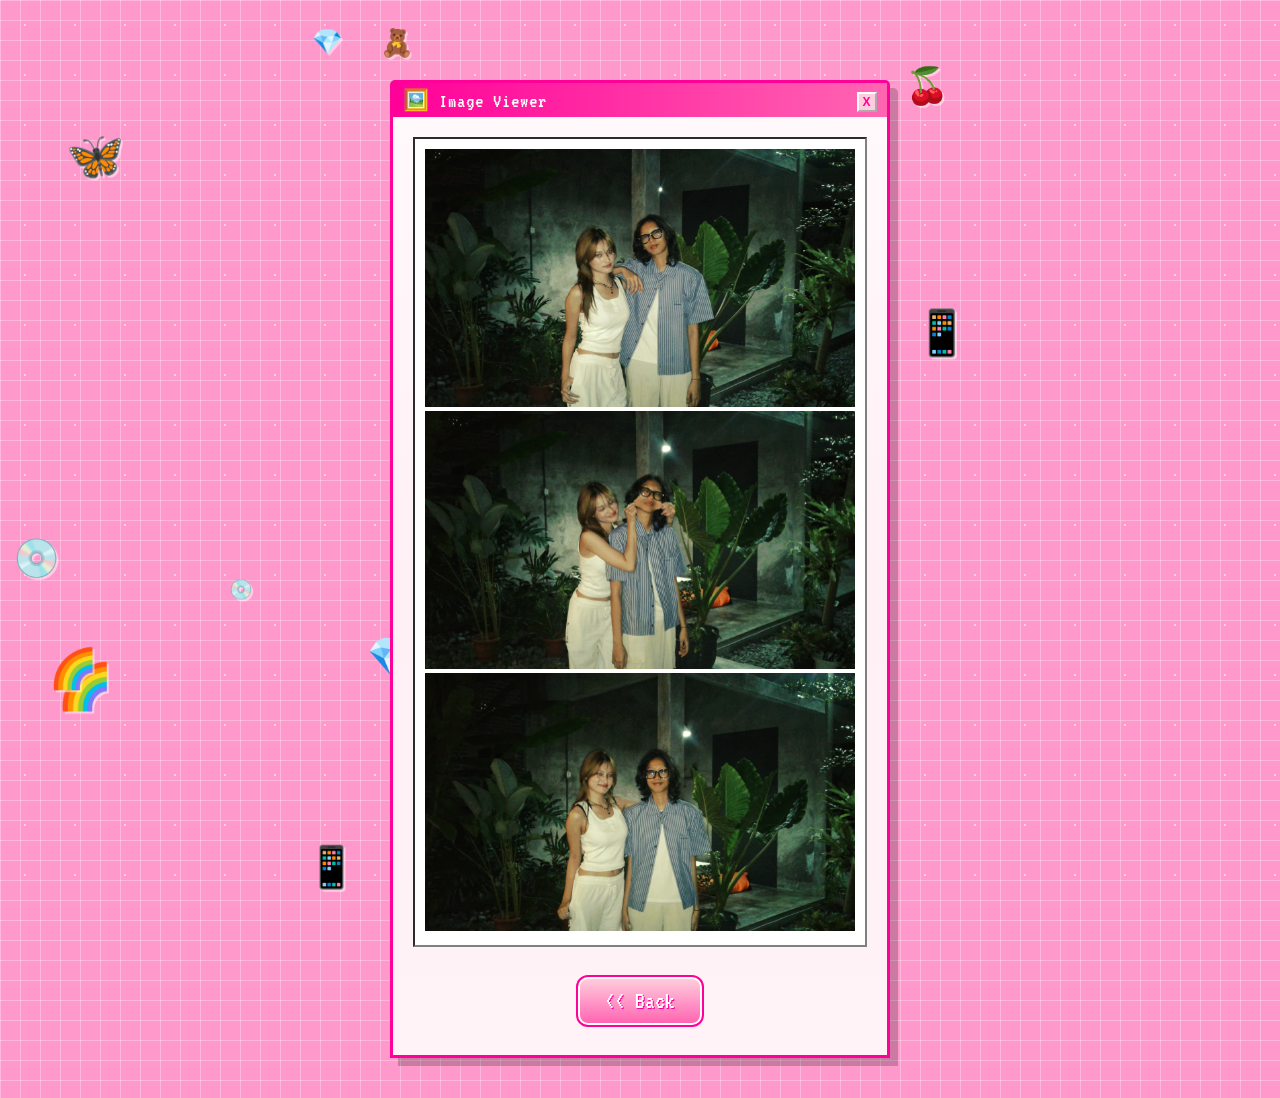
==== card1.html @ 8fab1153 "zani jelek" ====
<!DOCTYPE html>
<html lang="id">

<head>
  <title>Gallery</title>
  <link rel="stylesheet" href="style.css">
</head>

<body>
  <div id="chaos-layer"></div>
  <div class="win-window">
    <div class="win-titlebar"><span>🖼️ Image Viewer</span>
      <div class="win-controls"><span>X</span></div>
    </div>
    <div class="win-content">
      <div style="background: white; padding: 10px; border: 2px inset gray; margin-bottom: 20px;">
        <img src="img/1.jpeg" alt="Us" style="width: 100%;">
        <img src="img/2.jpeg" alt="Us" style="width: 100%;">
        <img src="img/3.jpeg" alt="Us" style="width: 100%;">
      </div>
      <a href="menu.html" class="btn">
        << Back</a>
    </div>
  </div>
  <script src="script.js"></script>
</body>

</html>
---- style.css ----
/* style.css - Y2K CHAOTIC CUTE EDITION */
@import url('https://fonts.googleapis.com/css2?family=VT323&family=Comic+Neue:wght@700&display=swap');

:root {
  --hot-pink: #ff0099;
  --baby-pink: #ffcce6;
  --holo-blue: #a6f0f0;
  --win-bg: #fff0f5;
  --text-color: #330033;
  --gloss-gradient: linear-gradient(180deg, rgba(255, 255, 255, 0.6) 0%, rgba(255, 255, 255, 0) 50%, rgba(255, 255, 255, 0.2) 100%);
}

* {
  box-sizing: border-box;
}

body {
  margin: 0;
  padding: 0;
  font-family: 'Comic Neue', sans-serif;
  background-color: #ff99cc;
  /* Grid Pattern Background */
  background-image:
    linear-gradient(rgba(255, 255, 255, 0.3) 1px, transparent 1px),
    linear-gradient(90deg, rgba(255, 255, 255, 0.3) 1px, transparent 1px);
  background-size: 20px 20px;
  min-height: 100vh;
  overflow-x: hidden;
  color: var(--text-color);
  /* Custom Y2K Cursor */
  cursor: crosshair;
}

/* --- GLITTER EFFECT OVERLAY --- */
body::after {
  content: "";
  position: fixed;
  top: 0;
  left: 0;
  width: 100%;
  height: 100%;
  background-image: radial-gradient(white 1px, transparent 1px);
  background-size: 50px 50px;
  opacity: 0.5;
  pointer-events: none;
  z-index: 0;
  animation: sparkle 2s infinite linear;
}

@keyframes sparkle {
  0% {
    background-position: 0 0;
  }

  100% {
    background-position: 50px 50px;
  }
}

/* --- MARQUEE (SCROLLING TEXT) --- */
.marquee-container {
  position: fixed;
  top: 0;
  width: 100%;
  background: var(--hot-pink);
  border-bottom: 3px solid white;
  padding: 5px 0;
  z-index: 1000;
  box-shadow: 0 2px 10px rgba(0, 0, 0, 0.2);
}

.marquee-text {
  font-family: 'VT323', monospace;
  font-size: 1.5rem;
  color: white;
  text-shadow: 2px 2px 0 #000;
  white-space: nowrap;
  overflow: hidden;
}

/* --- FLOATING CHAOS LAYER --- */
#chaos-layer {
  position: fixed;
  top: 0;
  left: 0;
  width: 100%;
  height: 100%;
  pointer-events: none;
  z-index: 1;
}

.floating-emoji {
  position: absolute;
  font-size: 2rem;
  animation: floatAround 10s infinite ease-in-out;
  filter: drop-shadow(2px 2px 0 rgba(255, 255, 255, 0.5));
}

@keyframes floatAround {

  0%,
  100% {
    transform: translate(0, 0) rotate(0deg);
  }

  25% {
    transform: translate(10px, -15px) rotate(5deg);
  }

  50% {
    transform: translate(-5px, 10px) rotate(-5deg);
  }

  75% {
    transform: translate(-10px, -5px) rotate(5deg);
  }
}

/* --- WINDOWS XP STYLE BOX (CUTE VERSION) --- */
.win-window {
  position: relative;
  z-index: 10;
  background: var(--win-bg);
  border: 3px solid var(--hot-pink);
  border-radius: 5px 5px 0 0;
  box-shadow: 8px 8px 0 rgba(0, 0, 0, 0.2);
  width: 90%;
  max-width: 500px;
  margin: 80px auto 40px auto;
}

.win-titlebar {
  background: linear-gradient(90deg, var(--hot-pink), #ff66b2);
  padding: 5px 10px;
  display: flex;
  justify-content: space-between;
  align-items: center;
  color: white;
  font-family: 'VT323', monospace;
  font-size: 1.3rem;
  letter-spacing: 1px;
}

.win-controls span {
  display: inline-block;
  width: 20px;
  height: 20px;
  background: #ffccdd;
  border: 2px outset white;
  color: var(--hot-pink);
  text-align: center;
  line-height: 16px;
  font-weight: bold;
  cursor: pointer;
  margin-left: 5px;
  font-family: sans-serif;
  font-size: 12px;
}

.win-content {
  padding: 20px;
  text-align: center;
  background-image: var(--gloss-gradient);
}

/* --- GLOSSY BUTTONS --- */
.btn {
  display: inline-block;
  background: linear-gradient(180deg, #ffccdd 0%, #ff66b2 100%);
  border: 2px solid white;
  outline: 2px solid var(--hot-pink);
  padding: 10px 25px;
  color: white;
  text-decoration: none;
  font-family: 'VT323', monospace;
  font-size: 1.5rem;
  text-shadow: 1px 1px 0 var(--hot-pink);
  border-radius: 10px;
  margin: 10px;
  cursor: pointer;
  transition: transform 0.1s;
}

.btn:hover {
  transform: scale(1.05);
  filter: brightness(1.1);
}

.btn:active {
  transform: scale(0.95);
}

/* --- MENU GRID --- */
.grid-menu {
  display: grid;
  grid-template-columns: 1fr 1fr;
  gap: 15px;
}

.icon-item {
  display: flex;
  flex-direction: column;
  align-items: center;
  padding: 10px;
  border: 2px dashed var(--hot-pink);
  background: rgba(255, 255, 255, 0.5);
  cursor: pointer;
  transition: 0.2s;
}

.icon-item:hover {
  background: white;
  transform: rotate(-2deg);
}

.emoji-icon {
  font-size: 3rem;
  margin-bottom: 5px;
}

/* --- FLOATING WORDS (CARD 4-1) --- */
.sticker-board {
  height: 300px;
  position: relative;
  background: white;
  border: 2px inset var(--hot-pink);
  overflow: hidden;
}

.word-sticker {
  position: absolute;
  background: yellow;
  color: black;
  border: 1px solid black;
  padding: 2px 5px;
  font-family: 'VT323';
  font-size: 1.2rem;
  transform: rotate(-5deg);
  box-shadow: 2px 2px 0 rgba(0, 0, 0, 0.2);
}

/* --- BOSS POPUP --- */
#boss-overlay {
  position: fixed;
  top: 0;
  left: 0;
  width: 100%;
  height: 100%;
  background: rgba(255, 0, 153, 0.5);
  backdrop-filter: blur(2px);
  z-index: 2000;
  display: flex;
  justify-content: center;
  align-items: center;
}

.error-box {
  background: #ece9d8;
  border: 2px solid black;
  box-shadow: 10px 10px 0 black;
  padding: 2px;
  width: 300px;
  animation: shake 0.5s infinite;
}

@keyframes shake {
  0% {
    transform: translate(0, 0);
  }

  25% {
    transform: translate(5px, -5px);
  }

  50% {
    transform: translate(-5px, 5px);
  }

  75% {
    transform: translate(5px, 5px);
  }
}

.hidden {
  display: none !important;
}

/* --- RESPONSIVE --- */
@media (max-width: 600px) {
  .win-window {
    width: 95%;
    margin-top: 60px;
  }

  .grid-menu {
    gap: 10px;
  }
}

/* --- TAMBAHAN UNTUK CARD 4-1 (FLYING STICKERS) --- */

.sticker-board {
  height: 350px;
  /* Tinggi area terbang */
  position: relative;
  background: white;
  border: 3px inset var(--hot-pink);
  overflow: hidden;
  /* Agar stiker tidak keluar dari kotak */
  background-image: radial-gradient(#ffccdd 10%, transparent 10%);
  background-size: 20px 20px;
}

.word-sticker {
  position: absolute;
  padding: 5px 10px;
  font-family: 'VT323', monospace;
  font-size: 1.5rem;
  border: 2px solid black;
  box-shadow: 4px 4px 0 rgba(0, 0, 0, 0.2);
  white-space: nowrap;
  cursor: grab;
}

/* Animasi Terbang (4 Variasi agar tidak seragam) */
@keyframes fly1 {
  0% {
    top: 10%;
    left: 10%;
    transform: rotate(0deg);
  }

  25% {
    top: 80%;
    left: 40%;
    transform: rotate(10deg);
  }

  50% {
    top: 20%;
    left: 80%;
    transform: rotate(-5deg);
  }

  75% {
    top: 60%;
    left: 10%;
    transform: rotate(5deg);
  }

  100% {
    top: 10%;
    left: 10%;
    transform: rotate(0deg);
  }
}

@keyframes fly2 {
  0% {
    top: 80%;
    left: 80%;
    transform: rotate(0deg);
  }

  25% {
    top: 10%;
    left: 50%;
    transform: rotate(-10deg);
  }

  50% {
    top: 70%;
    left: 10%;
    transform: rotate(5deg);
  }

  75% {
    top: 30%;
    left: 90%;
    transform: rotate(-5deg);
  }

  100% {
    top: 80%;
    left: 80%;
    transform: rotate(0deg);
  }
}

@keyframes fly3 {
  0% {
    top: 50%;
    left: 50%;
    transform: rotate(0deg);
  }

  33% {
    top: 10%;
    left: 10%;
    transform: rotate(15deg);
  }

  66% {
    top: 90%;
    left: 90%;
    transform: rotate(-15deg);
  }

  100% {
    top: 50%;
    left: 50%;
    transform: rotate(0deg);
  }
}

@keyframes fly4 {
  0% {
    top: 20%;
    left: 80%;
    transform: rotate(-5deg);
  }

  50% {
    top: 80%;
    left: 20%;
    transform: rotate(5deg);
  }

  100% {
    top: 20%;
    left: 80%;
    transform: rotate(-5deg);
  }
}

/* Class helper untuk menerapkan animasi beda-beda */
.fly-1 {
  animation: fly1 12s infinite linear;
  background: #ff99cc;
  color: yellow;
}

.fly-2 {
  animation: fly2 15s infinite linear;
  background: cyan;
  color: black;
}

.fly-3 {
  animation: fly3 10s infinite linear;
  background: lime;
  color: blue;
}

.fly-4 {
  animation: fly4 14s infinite linear;
  background: yellow;
  color: red;
}

.fly-5 {
  animation: fly1 18s infinite reverse linear;
  background: #ff66b2;
  color: white;
}
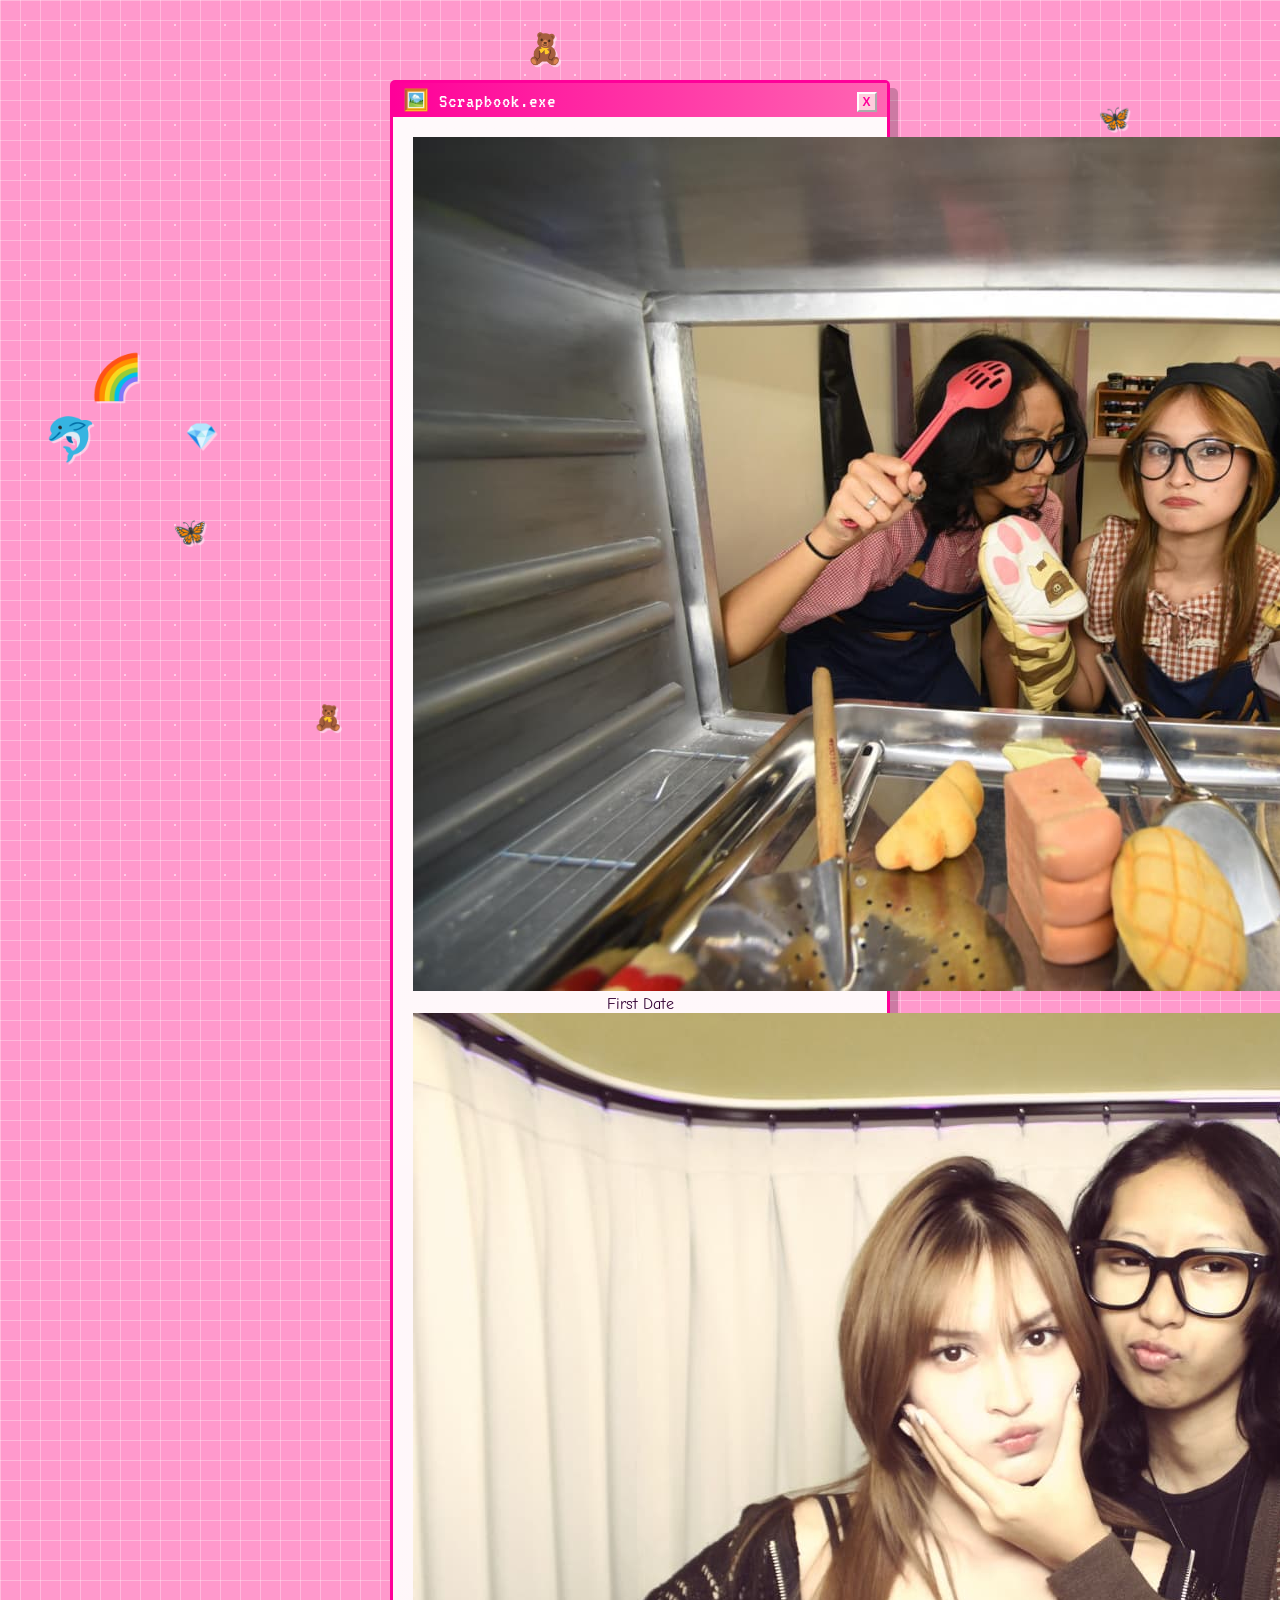
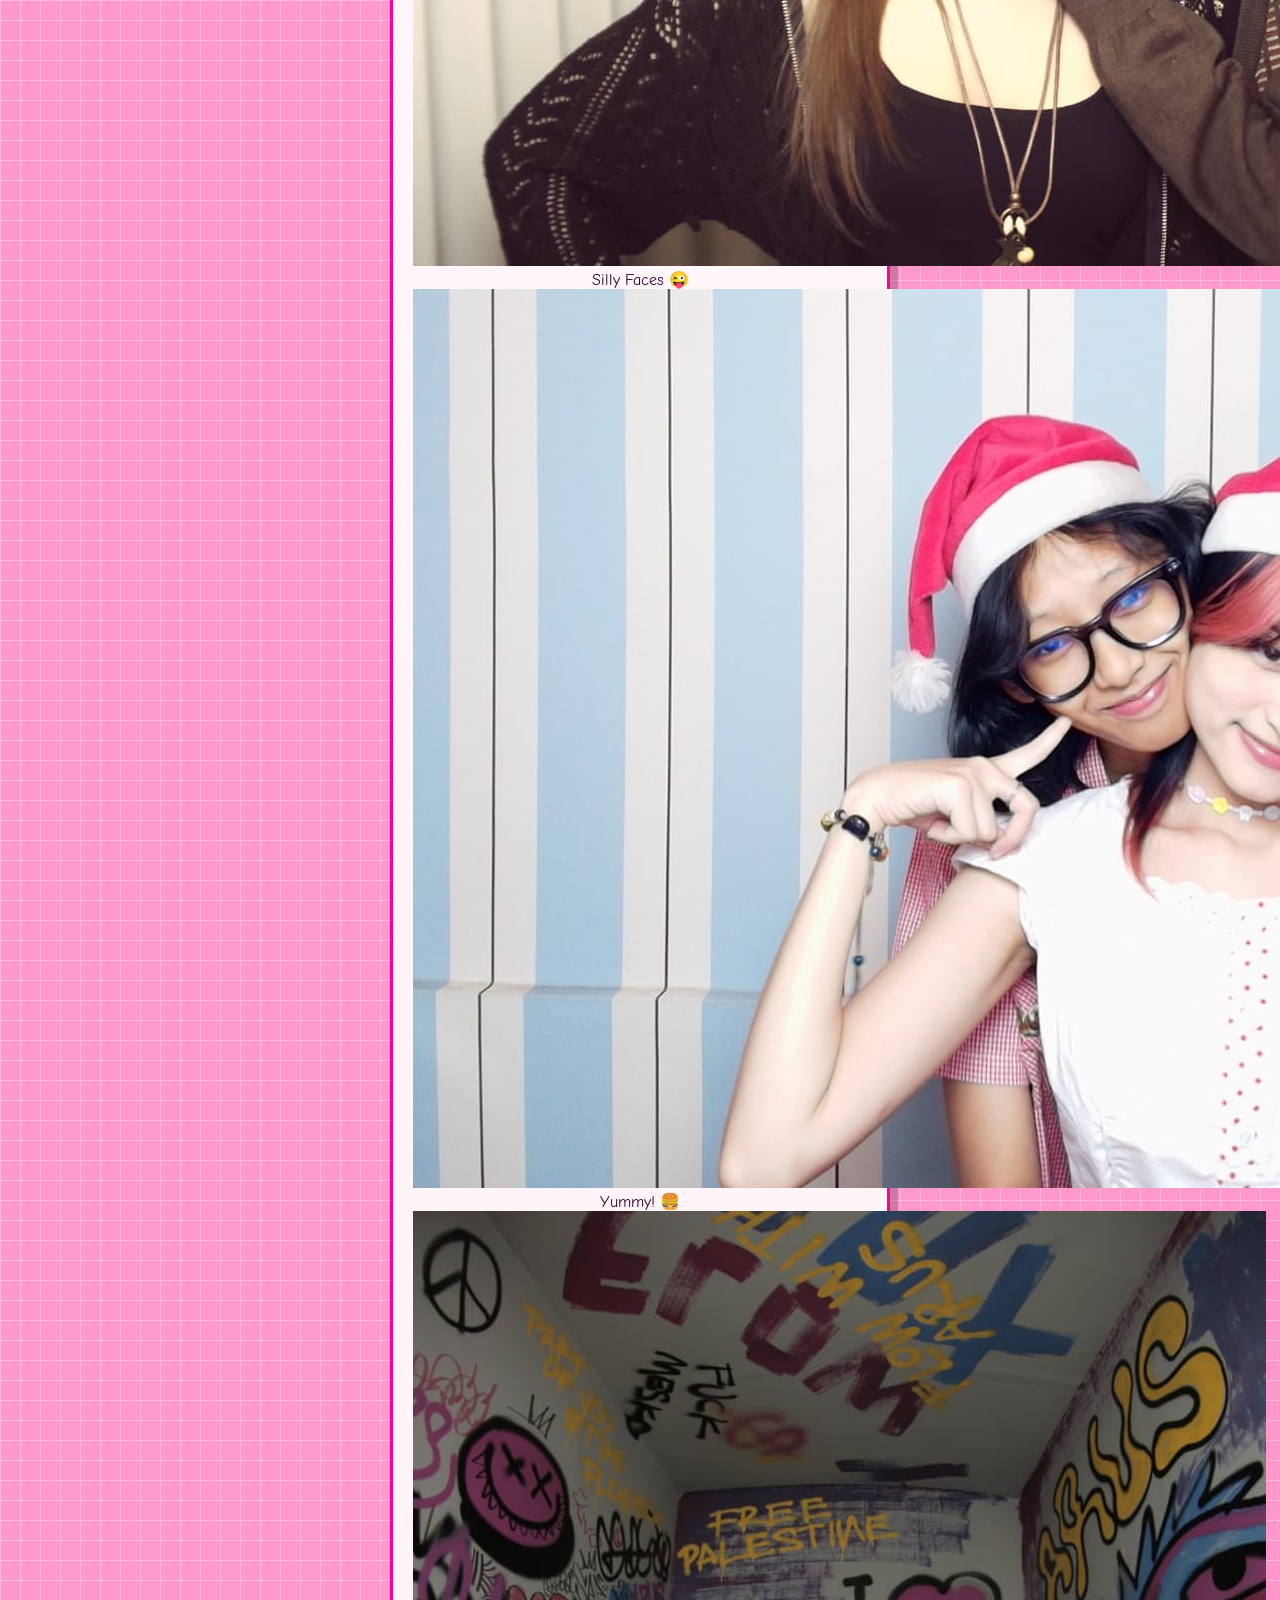
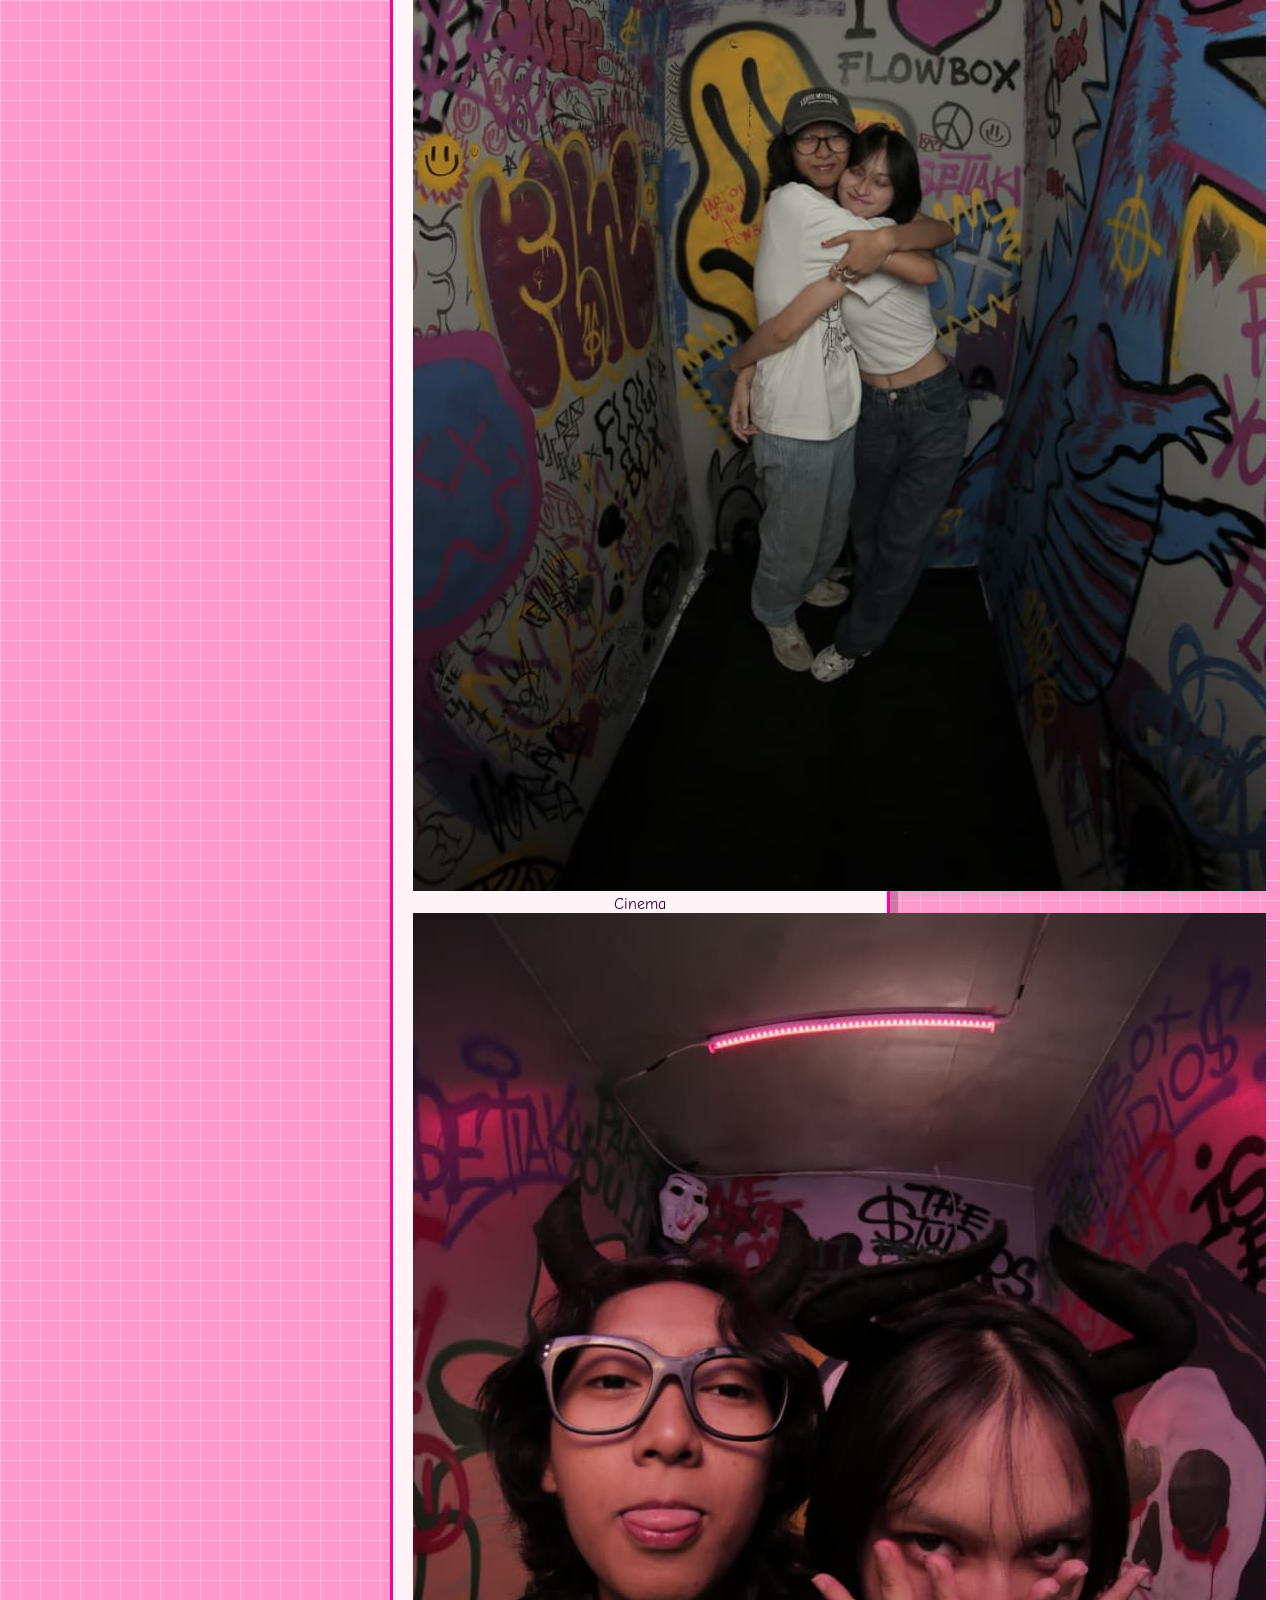
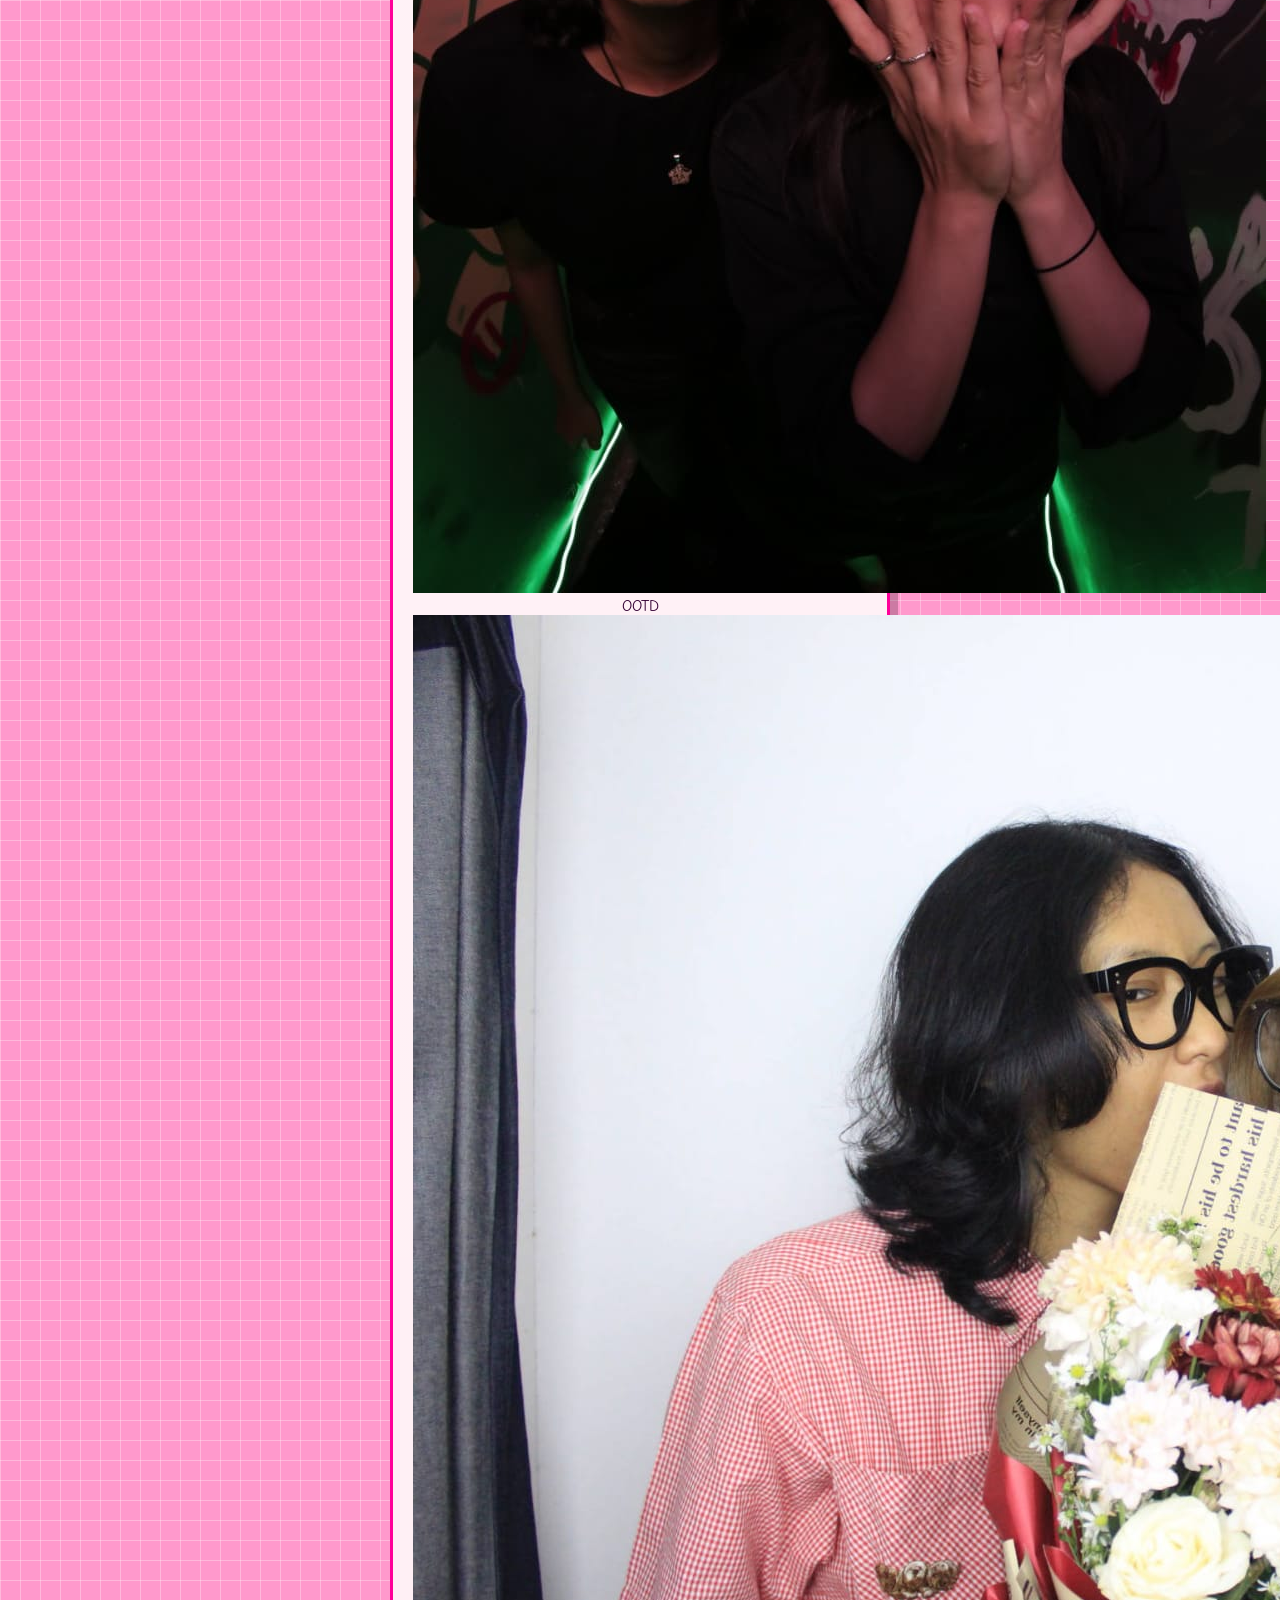
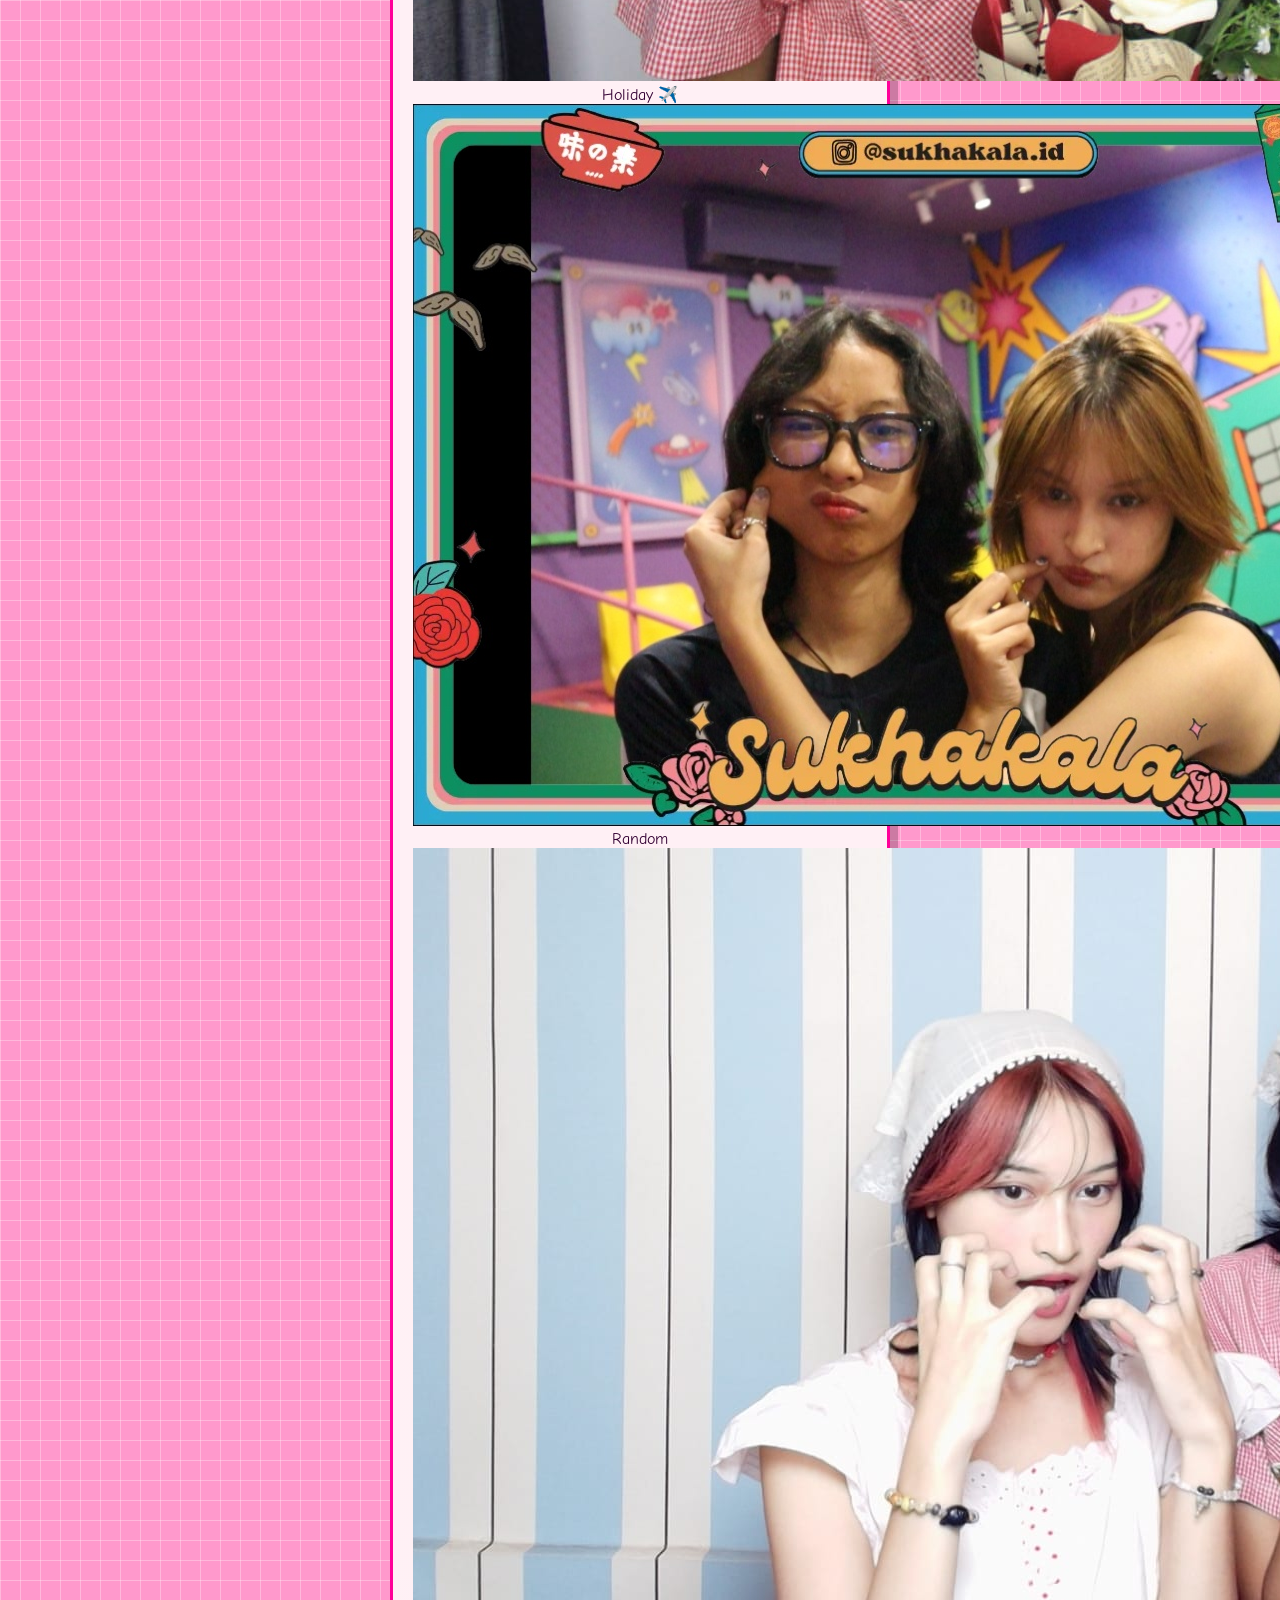
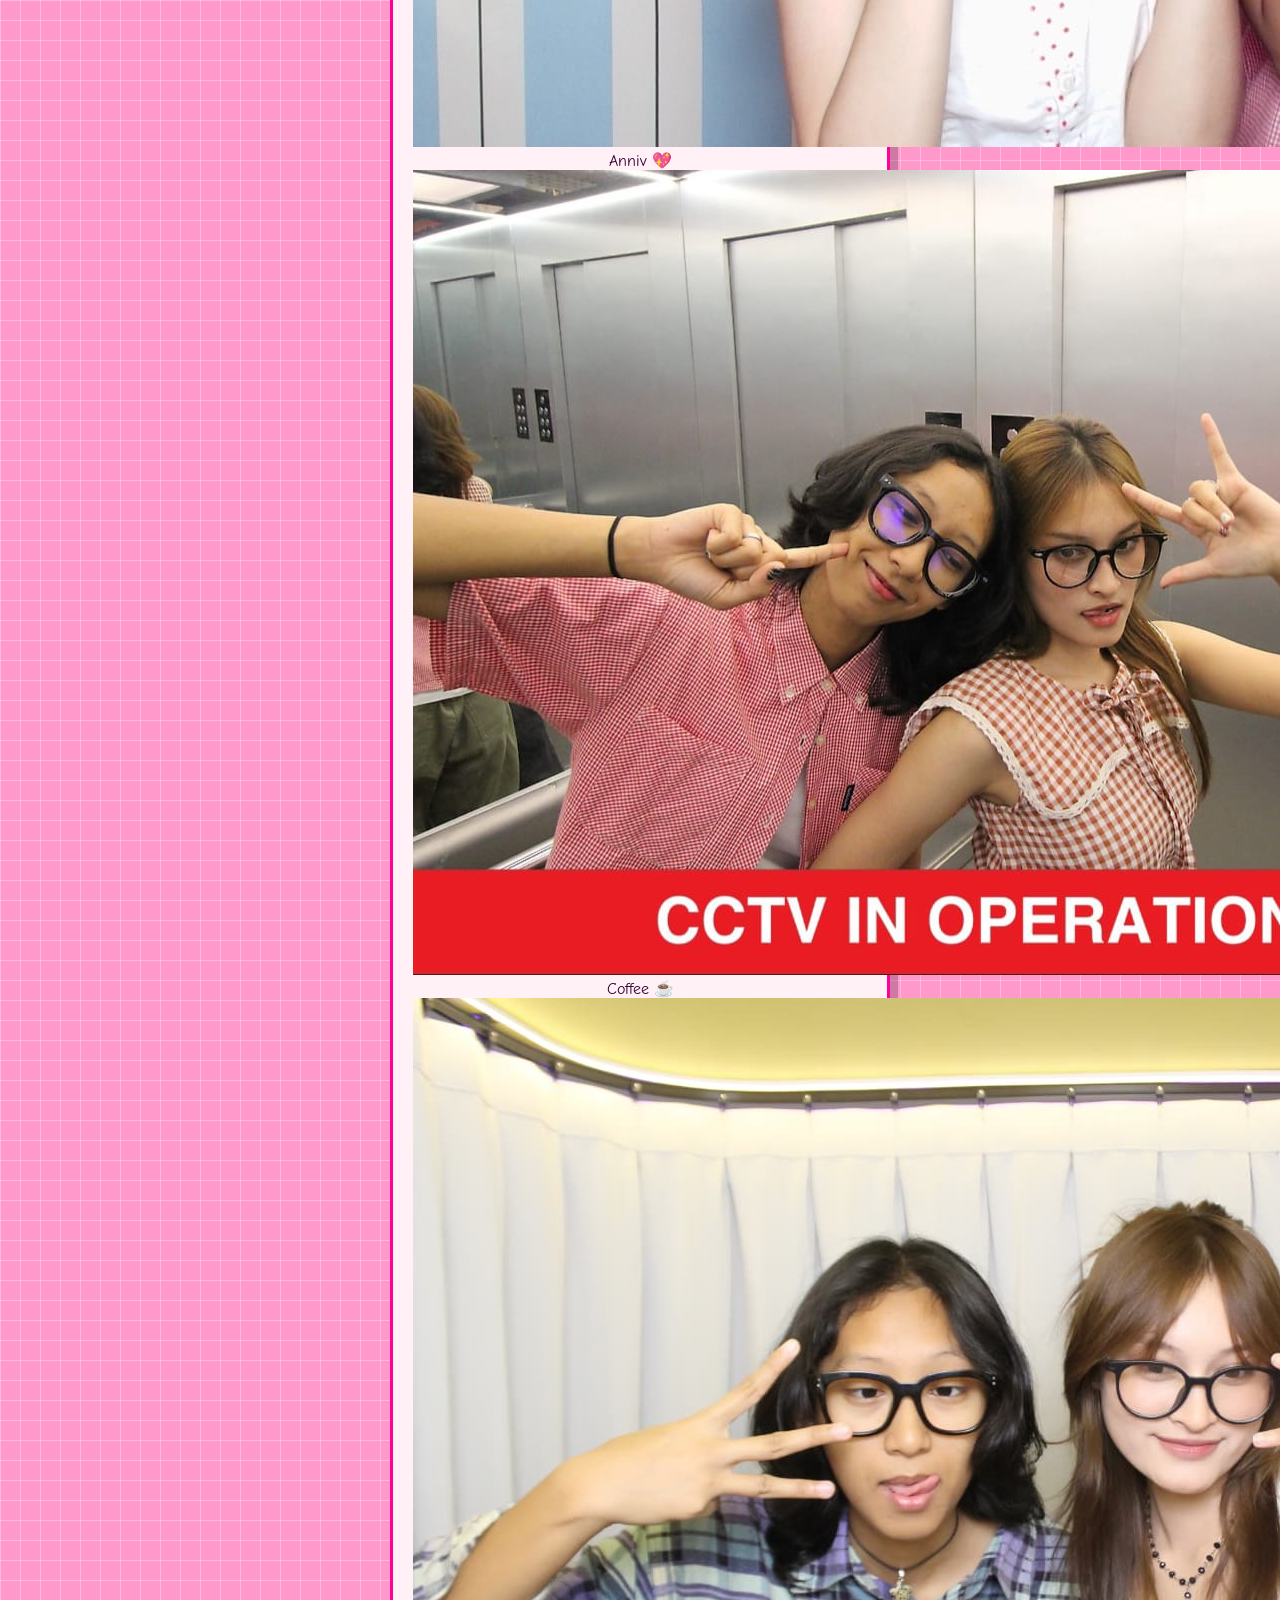
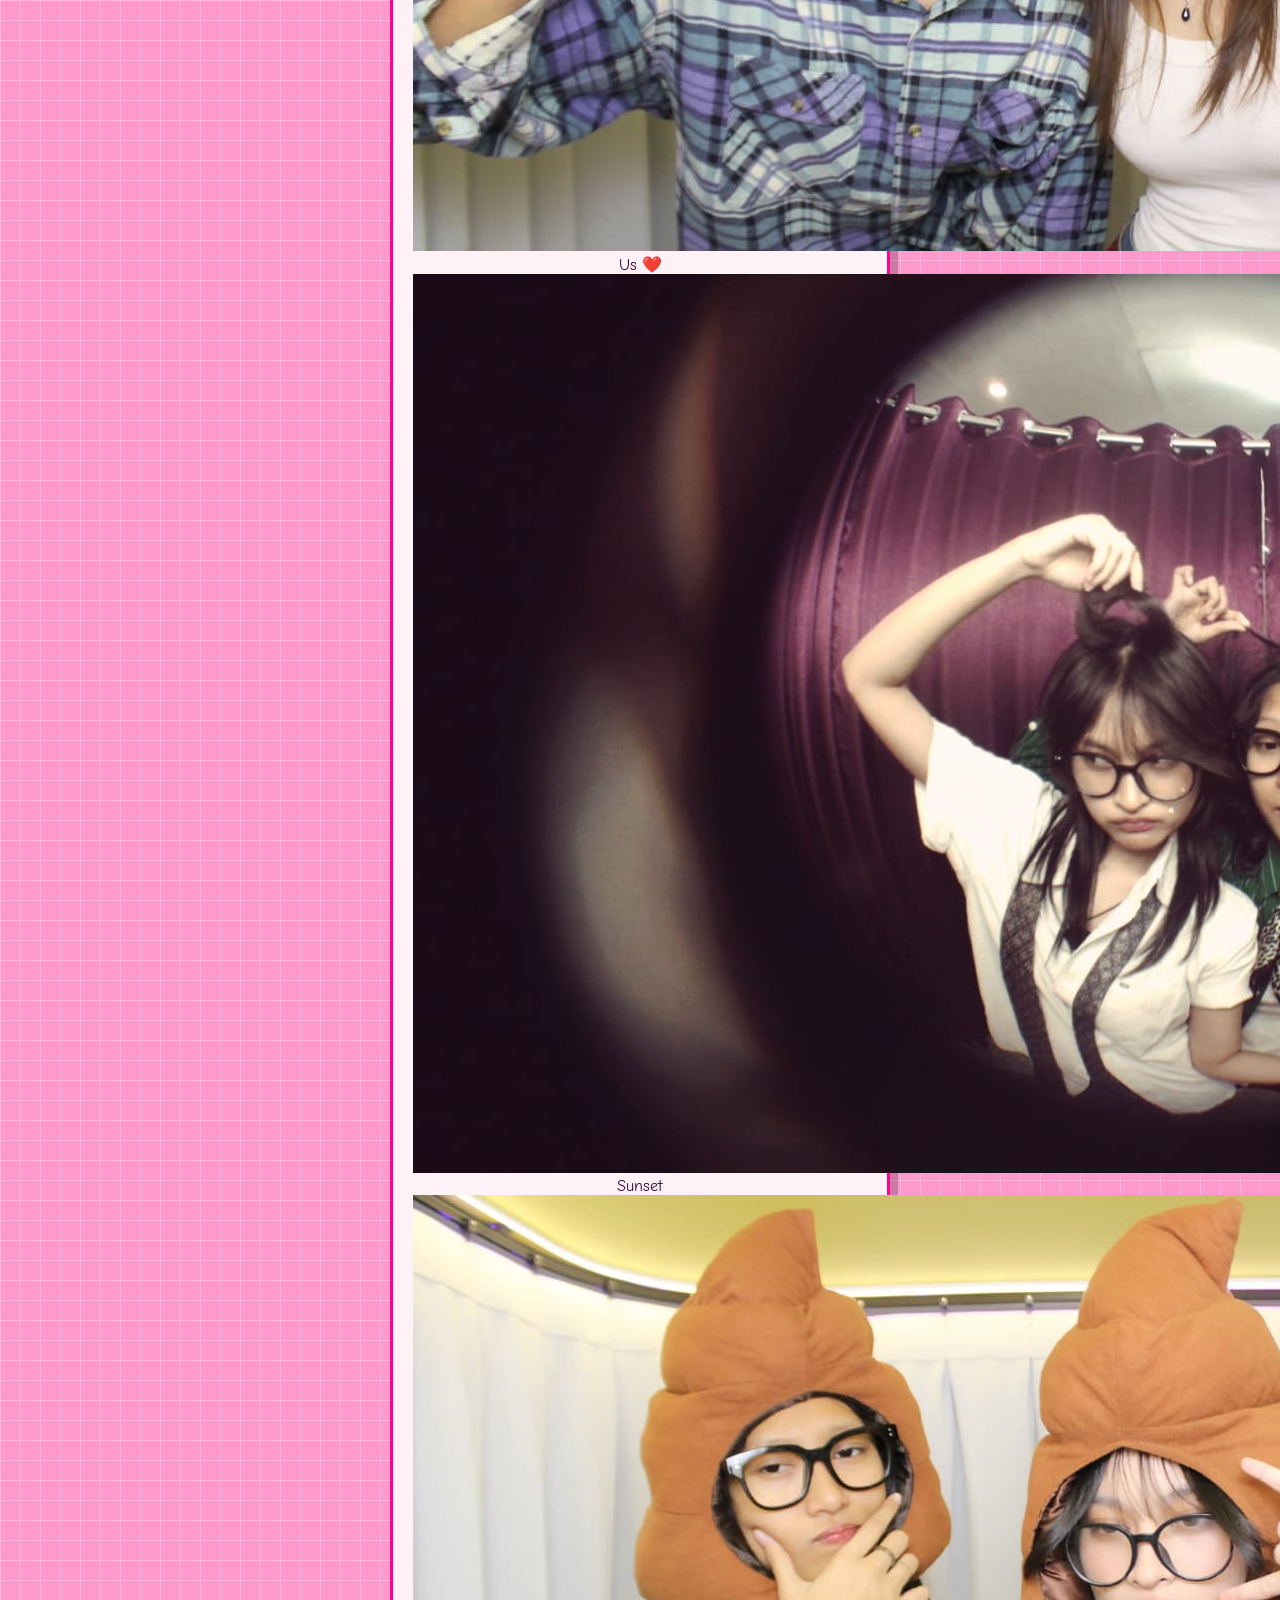
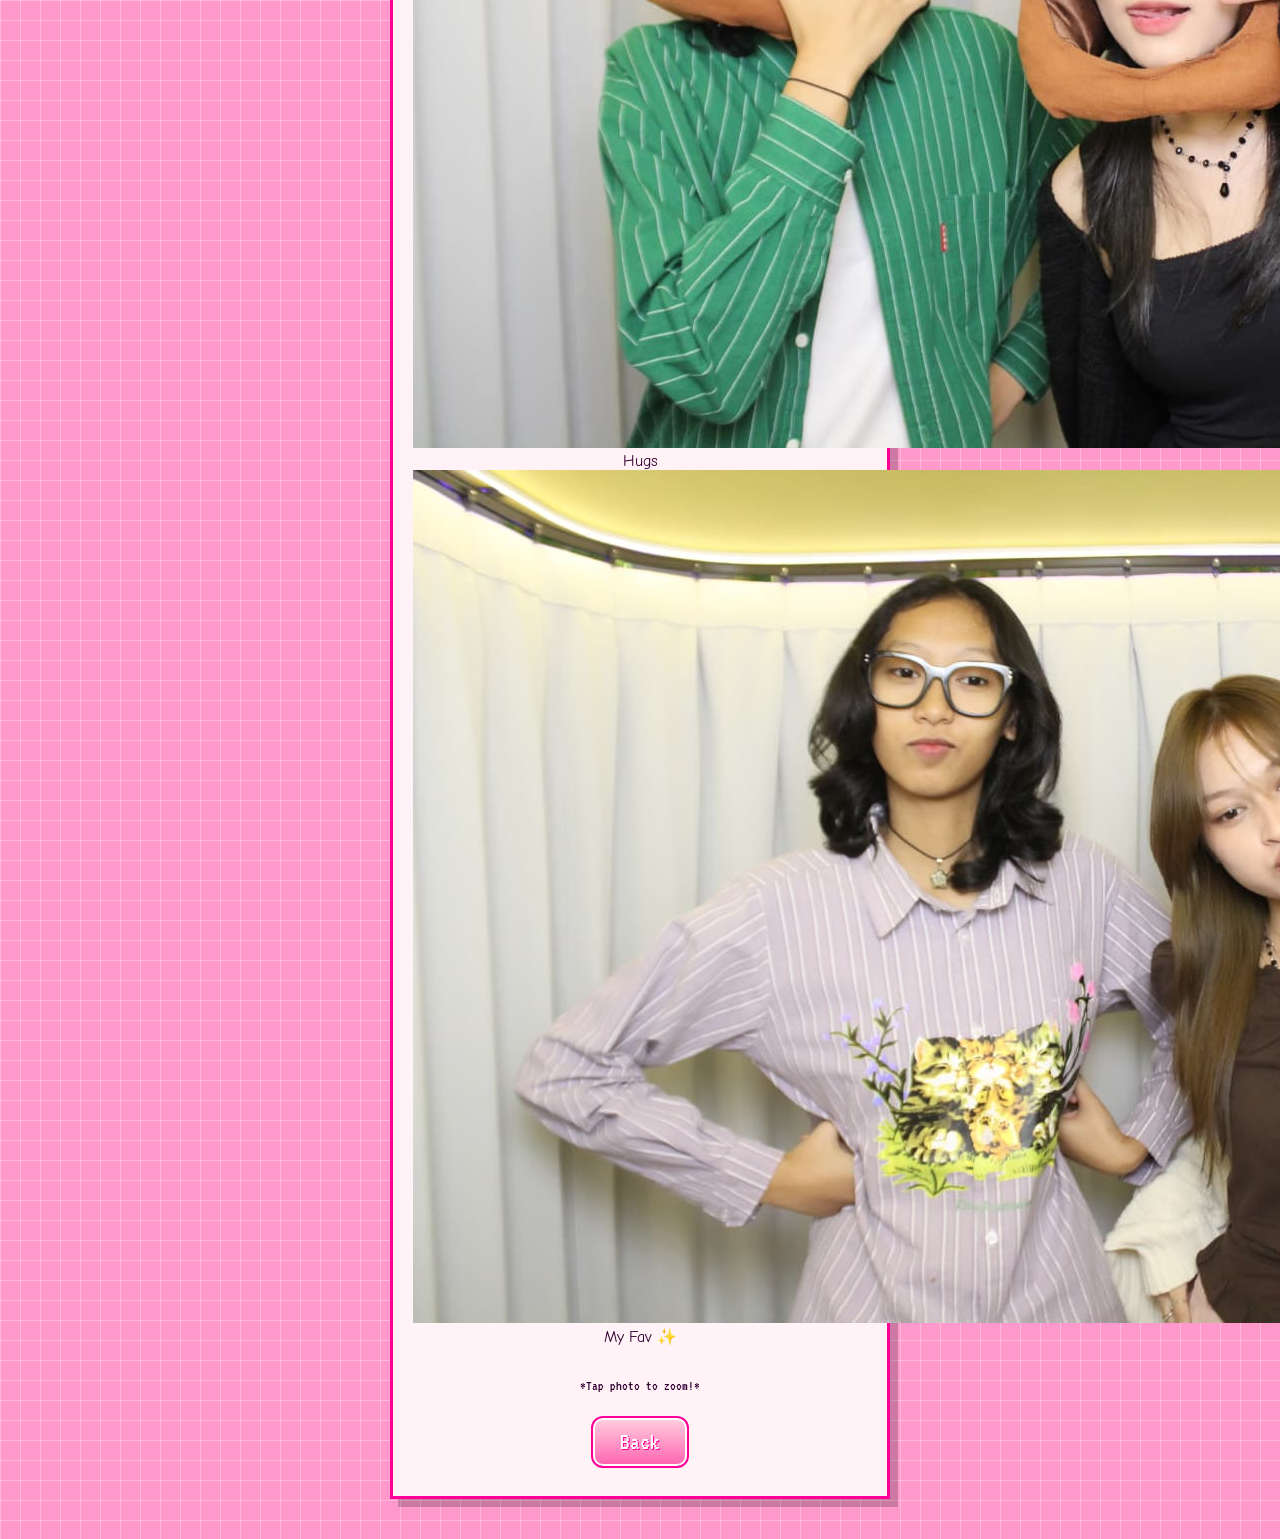
==== commit acbea2bd: "foto change n card4-1" ====
--- a/card1.html
+++ b/card1.html
@@ -3,26 +3,110 @@
 
 <head>
   <title>Gallery</title>
+  <meta name="viewport" content="width=device-width, initial-scale=1.0">
   <link rel="stylesheet" href="style.css">
 </head>
 
 <body>
   <div id="chaos-layer"></div>
   <div class="win-window">
-    <div class="win-titlebar"><span>🖼️ Image Viewer</span>
+    <div class="win-titlebar"><span>🖼️ Scrapbook.exe</span>
       <div class="win-controls"><span>X</span></div>
     </div>
     <div class="win-content">
-      <div style="background: white; padding: 10px; border: 2px inset gray; margin-bottom: 20px;">
-        <img src="img/1.jpeg" alt="Us" style="width: 100%;">
-        <img src="img/2.jpeg" alt="Us" style="width: 100%;">
-        <img src="img/3.jpeg" alt="Us" style="width: 100%;">
+
+      <div class="gallery-container">
+        <div class="y2k-polaroid" onclick="toggleZoom(this)">
+          <img src="img/1.jpeg" alt="Foto 1">
+          <div class="polaroid-caption">First Date</div>
+        </div>
+
+        <div class="y2k-polaroid" onclick="toggleZoom(this)">
+          <img src="img/2.jpeg" alt="Foto 2">
+          <div class="polaroid-caption">Silly Faces 😜</div>
+        </div>
+
+        <div class="y2k-polaroid" onclick="toggleZoom(this)">
+          <img src="img/3.jpeg" alt="Foto 3">
+          <div class="polaroid-caption">Yummy! 🍔</div>
+        </div>
+
+        <div class="y2k-polaroid" onclick="toggleZoom(this)">
+          <img src="img/4.jpeg" alt="Foto 4">
+          <div class="polaroid-caption">Cinema</div>
+        </div>
+
+        <div class="y2k-polaroid" onclick="toggleZoom(this)">
+          <img src="img/5.jpeg" alt="Foto 5">
+          <div class="polaroid-caption">OOTD</div>
+        </div>
+
+        <div class="y2k-polaroid" onclick="toggleZoom(this)">
+          <img src="img/6.jpeg" alt="Foto 6">
+          <div class="polaroid-caption">Holiday ✈️</div>
+        </div>
+
+        <div class="y2k-polaroid" onclick="toggleZoom(this)">
+          <img src="img/7.jpeg" alt="Foto 7">
+          <div class="polaroid-caption">Random</div>
+        </div>
+
+        <div class="y2k-polaroid" onclick="toggleZoom(this)">
+          <img src="img/8.jpeg" alt="Foto 8">
+          <div class="polaroid-caption">Anniv 💖</div>
+        </div>
+
+        <div class="y2k-polaroid" onclick="toggleZoom(this)">
+          <img src="img/9.jpeg" alt="Foto 9">
+          <div class="polaroid-caption">Coffee ☕</div>
+        </div>
+
+        <div class="y2k-polaroid" onclick="toggleZoom(this)">
+          <img src="img/10.jpeg" alt="Foto 10">
+          <div class="polaroid-caption">Us ❤️</div>
+        </div>
+
+        <div class="y2k-polaroid" onclick="toggleZoom(this)">
+          <img src="img/11.jpeg" alt="Foto 11">
+          <div class="polaroid-caption">Sunset</div>
+        </div>
+
+        <div class="y2k-polaroid" onclick="toggleZoom(this)">
+          <img src="img/12.jpeg" alt="Foto 12">
+          <div class="polaroid-caption">Hugs</div>
+        </div>
+
+        <div class="y2k-polaroid" onclick="toggleZoom(this)">
+          <img src="img/13.jpeg" alt="Foto 13">
+          <div class="polaroid-caption">My Fav ✨</div>
+        </div>
+
       </div>
-      <a href="menu.html" class="btn">
-        << Back</a>
+
+      <br>
+      <p style="font-family: 'VT323'; font-size: 0.9rem;">*Tap photo to zoom!*</p>
+      <a href="menu.html" class="btn">Back</a>
     </div>
   </div>
+
   <script src="script.js"></script>
+
+  <script>
+    function toggleZoom(element) {
+      // Cek apakah layar kecil (Mobile)
+      if (window.innerWidth <= 768) {
+        // Jika foto ini sudah di-zoom, kembalikan normal
+        if (element.classList.contains('zoomed')) {
+          element.classList.remove('zoomed');
+        } else {
+          // Jika belum, reset semua foto lain dulu
+          document.querySelectorAll('.y2k-polaroid').forEach(el => el.classList.remove('zoomed'));
+          // Lalu zoom foto yang ini
+          element.classList.add('zoomed');
+        }
+      }
+    }
+  </script>
 </body>
 
 </html>
--- a/style.css
+++ b/style.css
@@ -462,4 +462,62 @@
   animation: fly1 18s infinite reverse linear;
   background: #ff66b2;
   color: white;
+}
+
+/* --- MOBILE RESPONSIVE UNTUK GALERI (Card 1) --- */
+
+@media (max-width: 768px) {
+
+  /* Ubah wadah menjadi Grid 2 Kolom */
+  .gallery-container {
+    display: grid;
+    grid-template-columns: 1fr 1fr;
+    /* 2 Foto per baris */
+    gap: 10px;
+    /* Jarak antar foto */
+    padding: 40px 10px;
+    /* Padding lebih lega */
+    overflow-y: visible;
+    /* Biarkan memanjang ke bawah */
+    max-height: none;
+    /* Hapus batasan tinggi */
+  }
+
+  /* Reset gaya tumpukan (polaroid) */
+  .y2k-polaroid {
+    width: 100%;
+    /* Lebar mengikuti kolom */
+    margin: 0 !important;
+    /* Hapus margin negatif */
+    top: 0 !important;
+    /* Reset posisi */
+  }
+
+  /* Buat rotasi zig-zag yang rapi */
+  .y2k-polaroid:nth-child(odd) {
+    transform: rotate(-3deg);
+  }
+
+  .y2k-polaroid:nth-child(even) {
+    transform: rotate(3deg);
+    margin-top: 20px !important;
+  }
+
+  /* --- LOGIKA ZOOM DI HP (PAKAI CLASS .zoomed) --- */
+  /* Kita matikan efek hover default di HP agar tidak nyangkut */
+  .y2k-polaroid:hover {
+    transform: none;
+    z-index: 1;
+  }
+
+  /* Class ini akan ditambahkan lewat JavaScript saat diklik */
+  .y2k-polaroid.zoomed {
+    transform: scale(1.3) rotate(0deg) !important;
+    z-index: 999;
+    box-shadow: 0 0 0 1000px rgba(0, 0, 0, 0.5);
+    /* Gelapkan background belakang */
+    position: relative;
+    border-color: #00ff00;
+    /* Border jadi hijau neon saat aktif */
+  }
 }
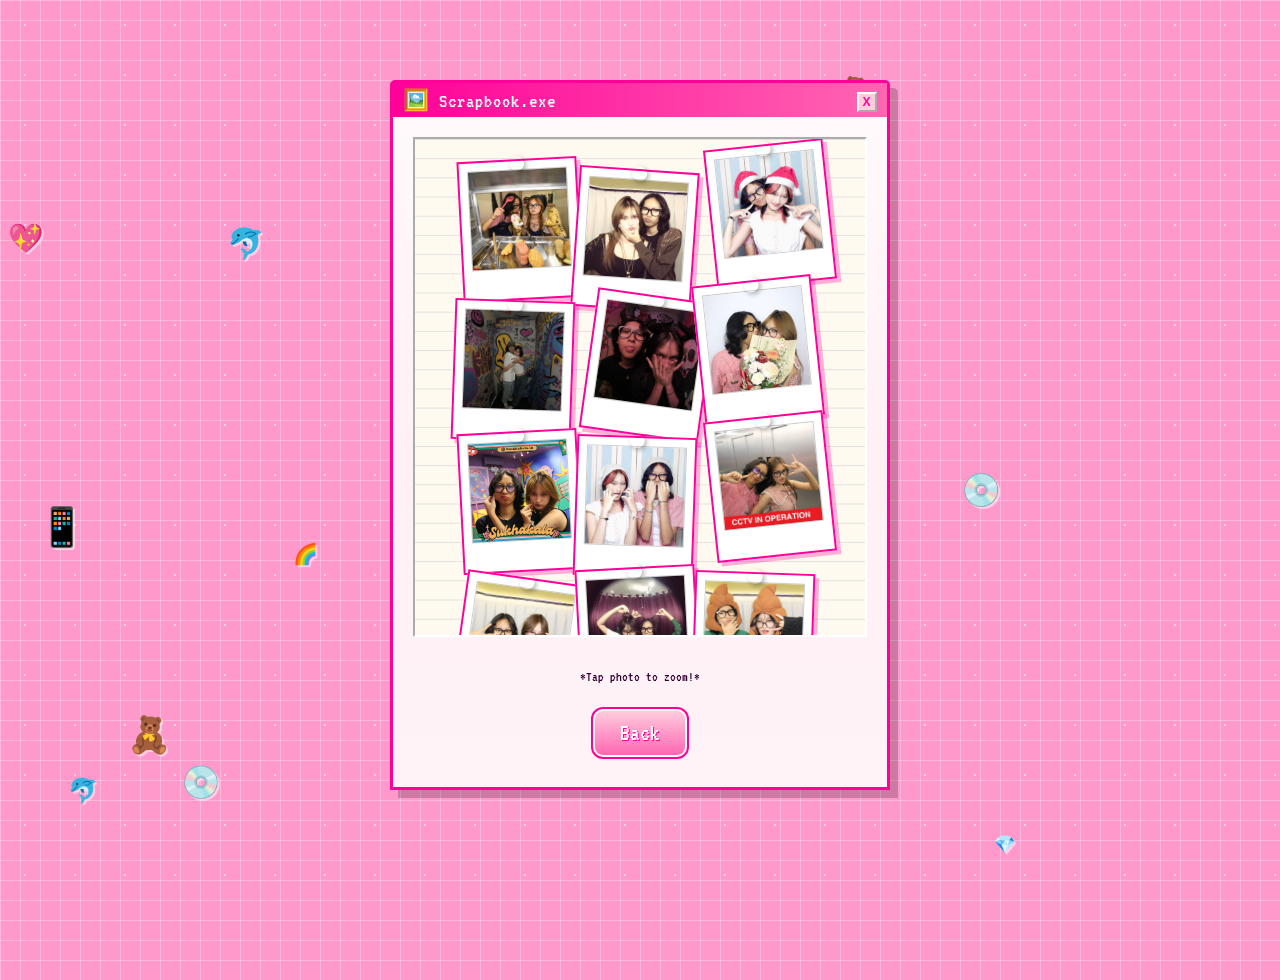
==== commit 233fa19f: "no capt" ====
--- a/card1.html
+++ b/card1.html
@@ -18,67 +18,54 @@
       <div class="gallery-container">
         <div class="y2k-polaroid" onclick="toggleZoom(this)">
           <img src="img/1.jpeg" alt="Foto 1">
-          <div class="polaroid-caption">First Date</div>
         </div>
 
         <div class="y2k-polaroid" onclick="toggleZoom(this)">
           <img src="img/2.jpeg" alt="Foto 2">
-          <div class="polaroid-caption">Silly Faces 😜</div>
         </div>
 
         <div class="y2k-polaroid" onclick="toggleZoom(this)">
           <img src="img/3.jpeg" alt="Foto 3">
-          <div class="polaroid-caption">Yummy! 🍔</div>
         </div>
 
         <div class="y2k-polaroid" onclick="toggleZoom(this)">
           <img src="img/4.jpeg" alt="Foto 4">
-          <div class="polaroid-caption">Cinema</div>
         </div>
 
         <div class="y2k-polaroid" onclick="toggleZoom(this)">
           <img src="img/5.jpeg" alt="Foto 5">
-          <div class="polaroid-caption">OOTD</div>
         </div>
 
         <div class="y2k-polaroid" onclick="toggleZoom(this)">
           <img src="img/6.jpeg" alt="Foto 6">
-          <div class="polaroid-caption">Holiday ✈️</div>
         </div>
 
         <div class="y2k-polaroid" onclick="toggleZoom(this)">
           <img src="img/7.jpeg" alt="Foto 7">
-          <div class="polaroid-caption">Random</div>
         </div>
 
         <div class="y2k-polaroid" onclick="toggleZoom(this)">
           <img src="img/8.jpeg" alt="Foto 8">
-          <div class="polaroid-caption">Anniv 💖</div>
         </div>
 
         <div class="y2k-polaroid" onclick="toggleZoom(this)">
           <img src="img/9.jpeg" alt="Foto 9">
-          <div class="polaroid-caption">Coffee ☕</div>
         </div>
 
         <div class="y2k-polaroid" onclick="toggleZoom(this)">
           <img src="img/10.jpeg" alt="Foto 10">
-          <div class="polaroid-caption">Us ❤️</div>
         </div>
 
         <div class="y2k-polaroid" onclick="toggleZoom(this)">
           <img src="img/11.jpeg" alt="Foto 11">
-          <div class="polaroid-caption">Sunset</div>
         </div>
 
         <div class="y2k-polaroid" onclick="toggleZoom(this)">
           <img src="img/12.jpeg" alt="Foto 12">
-          <div class="polaroid-caption">Hugs</div>
         </div>
 
         <div class="y2k-polaroid" onclick="toggleZoom(this)">
           <img src="img/13.jpeg" alt="Foto 13">
-          <div class="polaroid-caption">My Fav ✨</div>
         </div>
 
       </div>
--- a/style.css
+++ b/style.css
@@ -520,4 +520,118 @@
     border-color: #00ff00;
     /* Border jadi hijau neon saat aktif */
   }
+}
+
+/* --- TAMBAHAN UNTUK CARD 1 (Y2K SCRAPBOOK GALLERY) --- */
+
+/* Wadah utama agar foto tidak keluar jalur */
+.gallery-container {
+  display: flex;
+  flex-wrap: wrap;
+  justify-content: center;
+  align-items: center;
+  gap: 15px;
+  padding: 20px 5px;
+  /* Background pola buku tulis jadul */
+  background-image: linear-gradient(#e1e1e1 1px, transparent 1px);
+  background-size: 100% 1.2em;
+  border: 2px inset white;
+  background-color: #fffaf0;
+  max-height: 500px;
+  /* Batasi tinggi agar compact */
+  overflow-y: auto;
+  /* Scroll jika terlalu penuh di HP */
+}
+
+/* Gaya Polaroid Y2K */
+.y2k-polaroid {
+  background: white;
+  padding: 8px 8px 25px 8px;
+  /* Padding bawah lebih besar untuk caption */
+  box-shadow: 4px 4px 0 rgba(255, 0, 153, 0.3);
+  /* Shadow pink */
+  border: 2px solid var(--hot-pink);
+  width: 120px;
+  /* Ukuran compact */
+  text-align: center;
+  transition: all 0.3s cubic-bezier(0.175, 0.885, 0.32, 1.275);
+  /* Efek membal */
+  position: relative;
+  cursor: pointer;
+  margin-bottom: -20px;
+  /* Margin negatif agar saling menumpuk */
+}
+
+.y2k-polaroid img {
+  width: 100%;
+  height: 100px;
+  /* Tinggi seragam */
+  object-fit: cover;
+  /* Agar foto tidak gepeng */
+  border: 1px solid #ccc;
+  image-rendering: auto;
+  /* Foto asli jangan dipixelate */
+}
+
+.polaroid-caption {
+  font-family: 'VT323', monospace;
+  font-size: 1rem;
+  color: var(--hot-pink);
+  margin-top: 5px;
+  white-space: nowrap;
+  overflow: hidden;
+  text-overflow: ellipsis;
+}
+
+/* --- Interaksi Hover (Kunci agar terlihat jelas) --- */
+.y2k-polaroid:hover {
+  transform: scale(1.5) rotate(0deg) !important;
+  /* Perbesar dan luruskan */
+  z-index: 100;
+  /* Bawa ke paling depan */
+  box-shadow: 0 10px 20px rgba(0, 0, 0, 0.3);
+  border-color: cyan;
+}
+
+/* --- KEKACAUAN YANG LUCU (Rotasi & Posisi Acak) --- */
+/* Kita gunakan nth-child untuk memberi rotasi berbeda pada tiap foto */
+.y2k-polaroid:nth-child(odd) {
+  transform: rotate(-3deg);
+  margin-right: -10px;
+}
+
+.y2k-polaroid:nth-child(even) {
+  transform: rotate(4deg);
+  margin-left: -10px;
+  top: 10px;
+}
+
+.y2k-polaroid:nth-child(3n) {
+  transform: rotate(-6deg);
+  top: -15px;
+}
+
+.y2k-polaroid:nth-child(4n) {
+  transform: rotate(2deg);
+  top: 5px;
+}
+
+.y2k-polaroid:nth-child(5n) {
+  transform: rotate(8deg);
+  margin-right: -15px;
+}
+
+/* Hiasan Stiker Pin di atas foto (Opsional, pakai CSS murni) */
+.y2k-polaroid::after {
+  content: '';
+  position: absolute;
+  top: -5px;
+  left: 50%;
+  width: 15px;
+  height: 15px;
+  background: radial-gradient(circleAtTopLeft, white, red);
+  border-radius: 50%;
+  box-shadow: 2px 2px 5px rgba(0, 0, 0, 0.3);
+  transform: translateX(-50%);
+  z-index: 10;
 }
